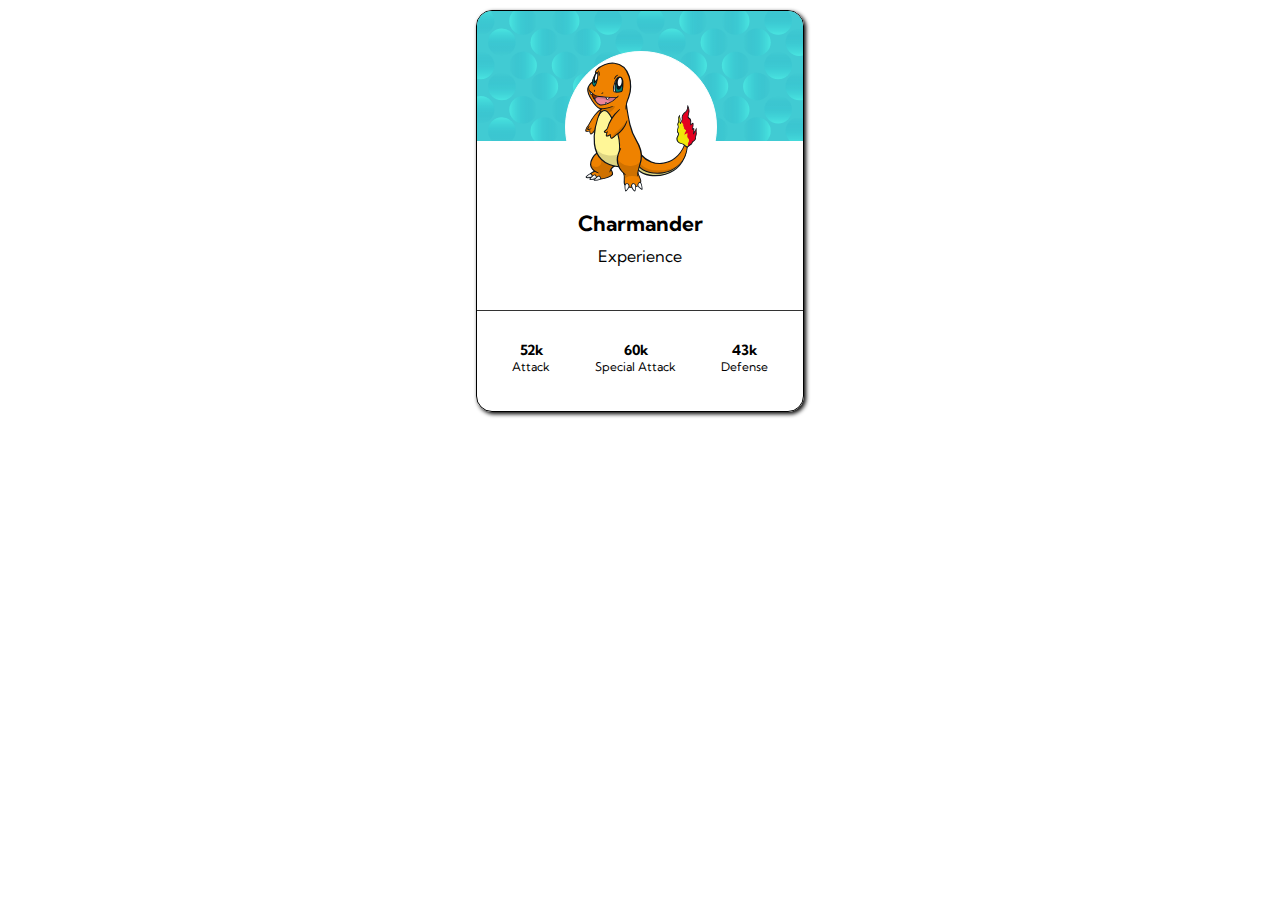
==== POKEAPI_LAIA/index.html @ 921da840 "pokeapi_laia" ====
<!DOCTYPE html>
<html lang="en">

<head>
    <meta charset="UTF-8">
    <meta name="viewport" content="width=device-width, initial-scale=1.0">
    <link rel="stylesheet" href="poke_styles.css">
    <title>PokeApi</title>
</head>

<body>
    <div class="card">
        <img src="bg-pattern-card.svg" alt="" class="card-header">
        <div class="image"><img src="charmander.svg" alt="Charmander"></div>
        <div class="card-body">
            <div class="name">
                <h1>Charmander</h1>
            </div>
            <div>
                <p>Experience</p>
            </div>
        </div>
        <div class="card-footer">
            <div class="card-footer-social">
                <h3>52k</h3>
                <p>Attack</p>
            </div>
            <div class="card-footer-social">
                <h3>60k</h3>
                <p>Special Attack</p>
            </div>
            <div class="card-footer-social">
                <h3>43k</h3>
                <p>Defense</p>
            </div>
        </div>
    </div>
</body>

</html>
---- POKEAPI_LAIA/poke_styles.css ----
@import url("https://fonts.googleapis.com/css2?family=Kumbh+Sans:wght@400;700&display=swap");

* {
  margin: 0;
  padding: 0;
  font-family: "Kumbh Sans";
  /* background-color: darkcyan; */
}

.card {
  display: flex;
  flex-direction: column;
  justify-content: space-between;
  height: 400px;
  width: 326px;
  border: 1px solid #000;
  border-radius: 16px;
  margin: 10px auto;
  box-shadow: 2px 2px 4px rgba(0, 0, 0, 7);
  /* background-color: green; */
  overflow: hidden;
  position: relative;
}

.card-body {
  display: grid;
  justify-items: center;
  /* background-color: red; */
  margin-top: 15px;
}

.image {
  /* background-color: violet; */
  width: 150px;
  height: 150px;
  display: flex;
  position: absolute;
  top: 40px;
  left: calc(50% - 75px);
  border-radius: 50%;
  border: 1px solid #fff;
  overflow: hidden;
  justify-content: center;
  background-color: white;
}

.image img {
  width: 75%;
}
.name h1 {
  font-size: 21px;
  font-weight: 700;
  margin: 10px 10px;
}

.card-footer {
  display: flex;
  justify-content: space-evenly;
  font-size: 12px;
  border-top: 1px solid #333;
  /* background-color: chartreuse; */
  height: 20%;
  padding-top: 20px;
}

.card-footer-social {
  display: block;
  justify-items: center;
  align-items: center;
  margin: 10px 10px;
}
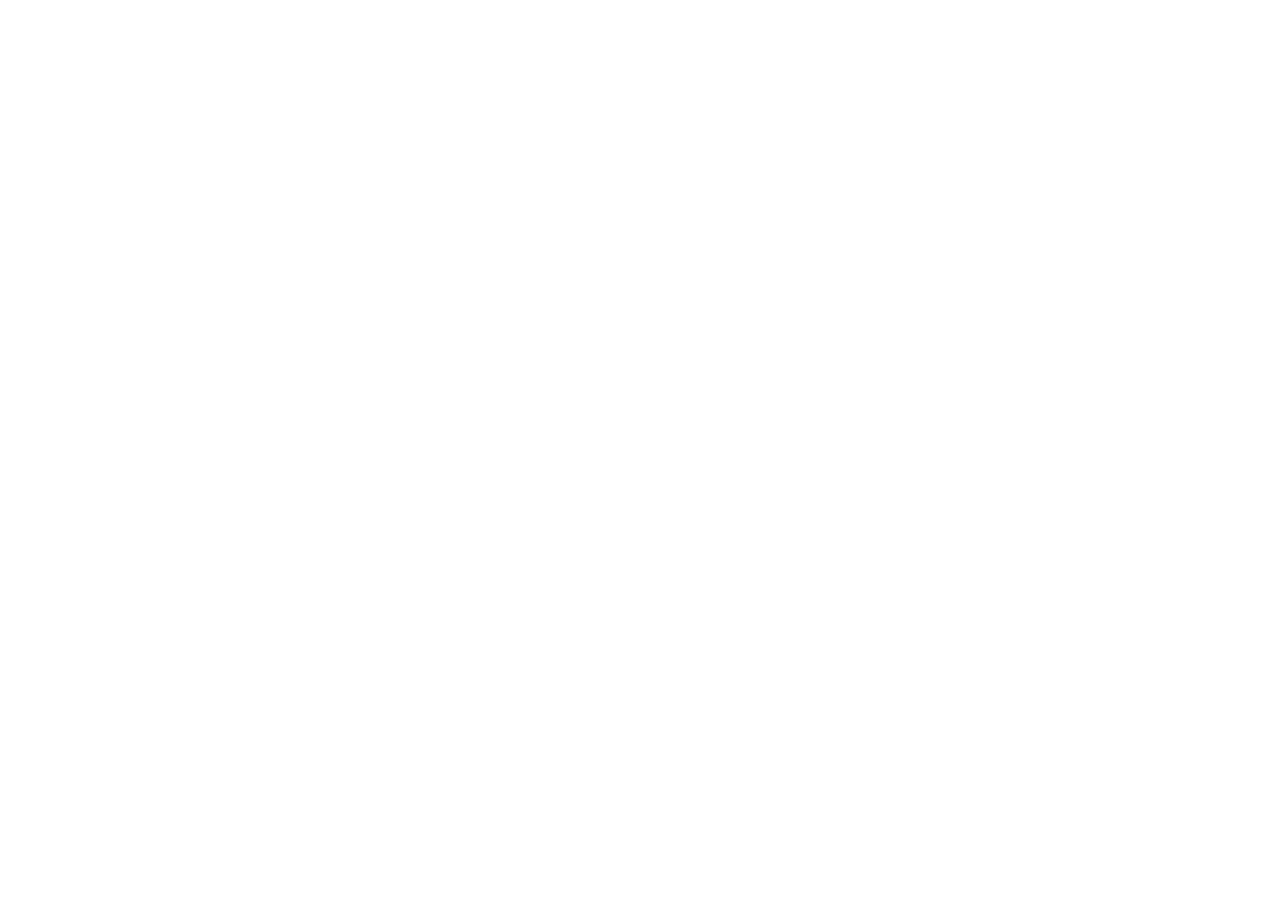
==== commit a9faef36: "pokeapi" ====
--- a/POKEAPI_LAIA/index.html
+++ b/POKEAPI_LAIA/index.html
@@ -5,36 +5,12 @@
     <meta charset="UTF-8">
     <meta name="viewport" content="width=device-width, initial-scale=1.0">
     <link rel="stylesheet" href="poke_styles.css">
+    <script src="scripts.js" type="module"></script>
     <title>PokeApi</title>
 </head>
 
 <body>
-    <div class="card">
-        <img src="bg-pattern-card.svg" alt="" class="card-header">
-        <div class="image"><img src="charmander.svg" alt="Charmander"></div>
-        <div class="card-body">
-            <div class="name">
-                <h1>Charmander</h1>
-            </div>
-            <div>
-                <p>Experience</p>
-            </div>
-        </div>
-        <div class="card-footer">
-            <div class="card-footer-social">
-                <h3>52k</h3>
-                <p>Attack</p>
-            </div>
-            <div class="card-footer-social">
-                <h3>60k</h3>
-                <p>Special Attack</p>
-            </div>
-            <div class="card-footer-social">
-                <h3>43k</h3>
-                <p>Defense</p>
-            </div>
-        </div>
-    </div>
+    <div id="pokemonList"></div>
 </body>
 
 </html>--- a/POKEAPI_LAIA/poke_styles.css
+++ b/POKEAPI_LAIA/poke_styles.css
@@ -7,7 +7,11 @@
   /* background-color: darkcyan; */
 }
 
-.card {
+#pokemonList {
+  margin: 0 auto;
+}
+.card,
+.cardSmall {
   display: flex;
   flex-direction: column;
   justify-content: space-between;
@@ -15,11 +19,15 @@
   width: 326px;
   border: 1px solid #000;
   border-radius: 16px;
-  margin: 10px auto;
+  margin: 10px 15px;
   box-shadow: 2px 2px 4px rgba(0, 0, 0, 7);
-  /* background-color: green; */
   overflow: hidden;
   position: relative;
+  float: left;
+}
+.cardSmall {
+  height: 250px;
+  width: 200px;
 }
 
 .card-body {
